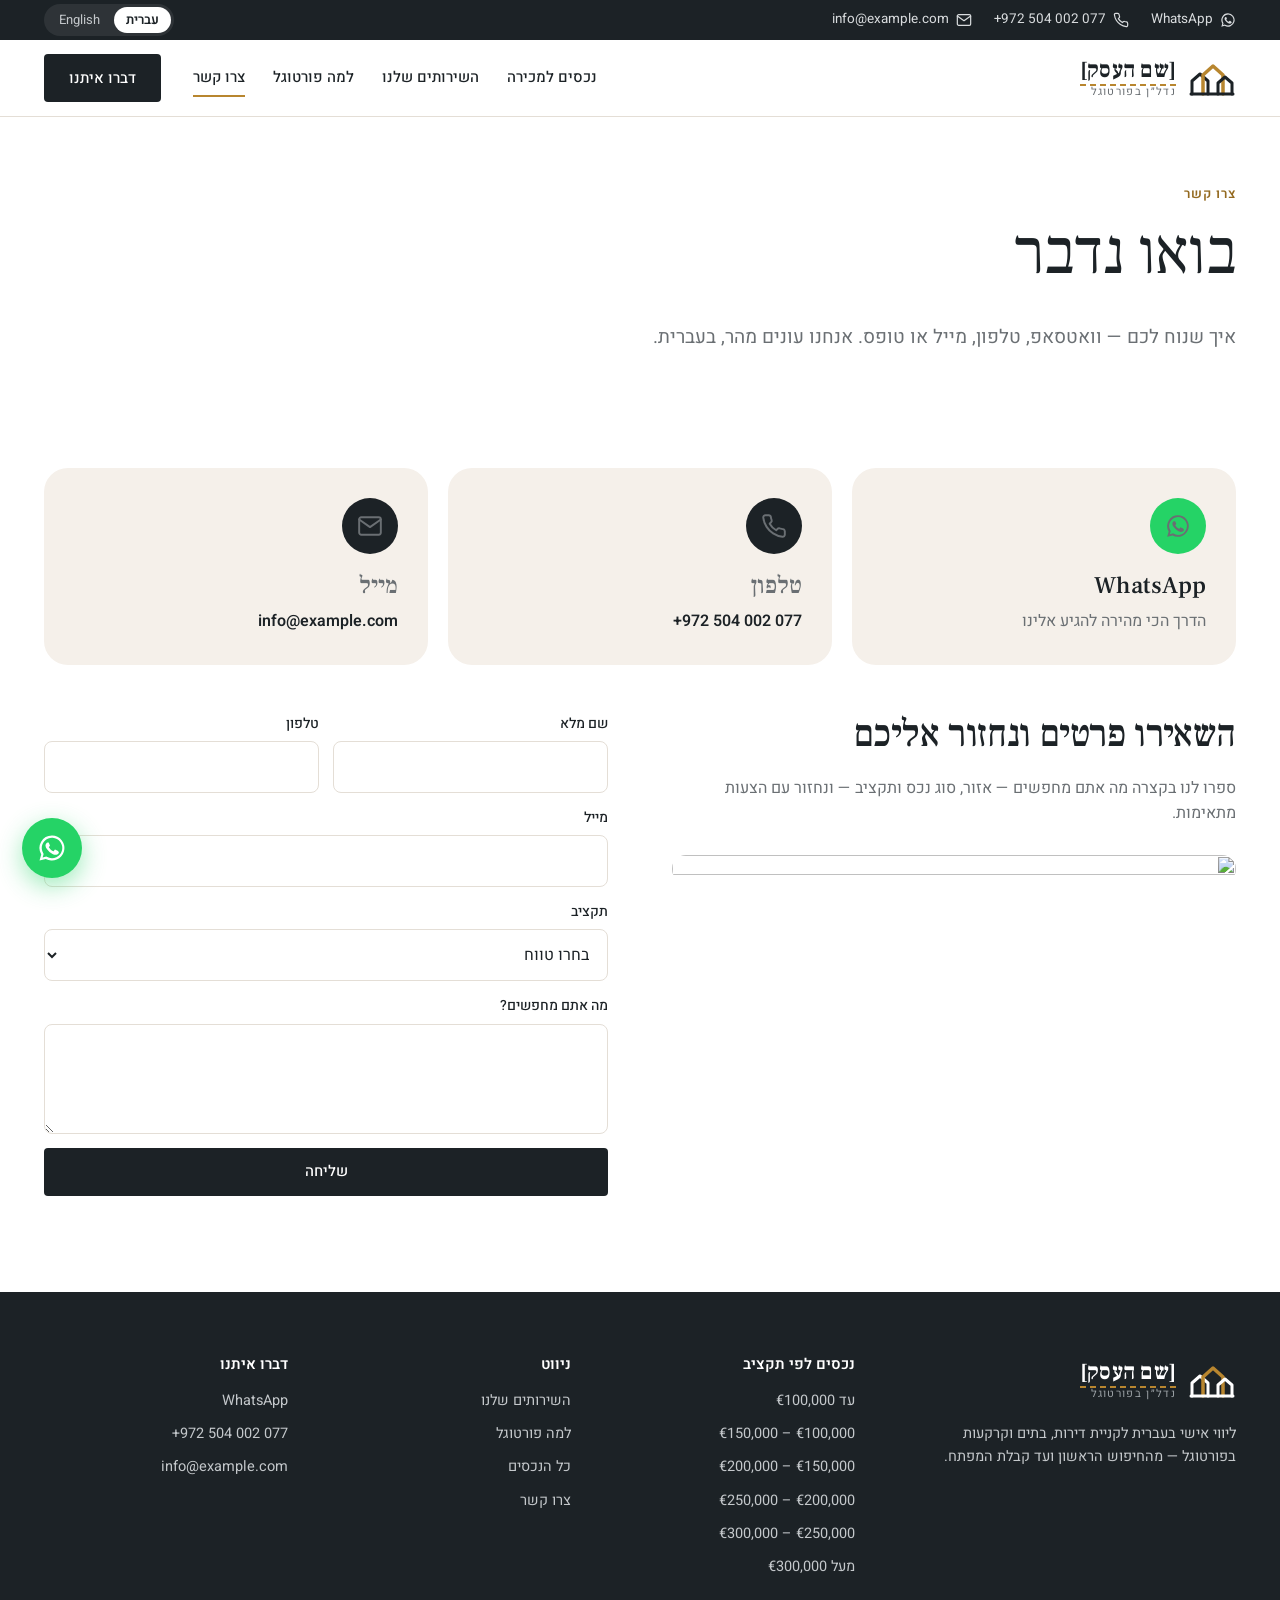
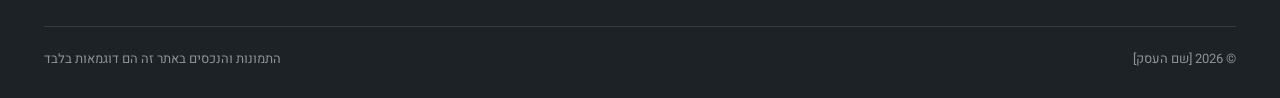
==== contact.html @ 34196637 "Add rooftops logo and browser tab icon Co-Authored-By: Claude Opus 5.5 <noreply@anthropic.com>" ====
<!doctype html>
<html lang="he" dir="rtl">
<head>
  <meta charset="utf-8">
  <meta name="viewport" content="width=device-width, initial-scale=1">
  <meta name="robots" content="noindex, nofollow">  <!-- remove when the site goes live for real -->
  <title>[Business name]</title>
  <script src="js/lang-init.js"></script>
  <link rel="preconnect" href="https://fonts.googleapis.com">
  <link rel="preconnect" href="https://fonts.gstatic.com" crossorigin>
  <link href="https://fonts.googleapis.com/css2?family=Frank+Ruhl+Libre:wght@400;500;700&family=Heebo:wght@300;400;500;600;700&display=swap" rel="stylesheet">
  <link rel="icon" href="images/favicon.svg" type="image/svg+xml">
  <link rel="stylesheet" href="css/style.css">
</head>
<body data-page="contact" data-title-he="צרו קשר" data-title-en="Contact us">
  <div id="site-header"></div>

  <main>
    <section class="page-hero">
      <div class="container">
        <span class="eyebrow"><span data-lang="he">צרו קשר</span><span data-lang="en">Contact</span></span>
        <h1><span data-lang="he">בואו נדבר</span><span data-lang="en">Let's talk</span></h1>
        <p class="lead">
          <span data-lang="he">איך שנוח לכם — וואטסאפ, טלפון, מייל או טופס. אנחנו עונים מהר, בעברית.</span>
          <span data-lang="en">Whatever suits you — WhatsApp, phone, email or the form. We reply quickly.</span>
        </p>
      </div>
    </section>

    <section class="section--tight" style="padding-bottom: 96px">
      <div class="container">
        <div class="contact-actions">
          <a class="contact-action contact-action--wa" href="#" target="_blank" rel="noopener" data-wa-hello>
            <span class="contact-action__icon" data-icon="whatsapp"></span>
            <h3>WhatsApp</h3>
            <span><span data-lang="he">הדרך הכי מהירה להגיע אלינו</span><span data-lang="en">The fastest way to reach us</span></span>
          </a>
          <a class="contact-action" id="phone-link" href="#">
            <span class="contact-action__icon" data-icon="phone"></span>
            <h3><span data-lang="he">טלפון</span><span data-lang="en">Phone</span></h3>
            <span><bdi dir="ltr" id="phone-text"></bdi></span>
          </a>
          <a class="contact-action" id="mail-link" href="#">
            <span class="contact-action__icon" data-icon="mail"></span>
            <h3><span data-lang="he">מייל</span><span data-lang="en">Email</span></h3>
            <span><bdi id="mail-text"></bdi></span>
          </a>
        </div>

        <div class="split" style="align-items: start">
          <div>
            <h2 style="font-size: clamp(28px,3.4vw,38px)"><span data-lang="he">השאירו פרטים ונחזור אליכם</span><span data-lang="en">Leave your details and we'll call you back</span></h2>
            <p class="muted"><span data-lang="he">ספרו לנו בקצרה מה אתם מחפשים — אזור, סוג נכס ותקציב — ונחזור עם הצעות מתאימות.</span><span data-lang="en">Tell us briefly what you're looking for — area, property type and budget — and we'll come back with suitable options.</span></p>
            <img src="https://images.unsplash.com/photo-1585208798174-6cedd86e019a?auto=format&fit=crop&w=1000&q=70" alt="" loading="lazy" style="margin-top: 28px; max-height: 360px">
          </div>

          <form class="form" data-contact novalidate>
            <div class="form__fields">
              <div class="form__row">
                <div class="field">
                  <label for="f-name"><span data-lang="he">שם מלא</span><span data-lang="en">Full name</span></label>
                  <input id="f-name" name="name" required autocomplete="name">
                </div>
                <div class="field">
                  <label for="f-phone"><span data-lang="he">טלפון</span><span data-lang="en">Phone</span></label>
                  <input id="f-phone" name="phone" type="tel" required autocomplete="tel" dir="ltr">
                </div>
              </div>
              <div class="field">
                <label for="f-email"><span data-lang="he">מייל</span><span data-lang="en">Email</span></label>
                <input id="f-email" name="email" type="email" autocomplete="email" dir="ltr">
              </div>
              <div class="field">
                <label for="f-budget"><span data-lang="he">תקציב</span><span data-lang="en">Budget</span></label>
                <select id="f-budget" name="budget"></select>
              </div>
              <div class="field">
                <label for="f-msg"><span data-lang="he">מה אתם מחפשים?</span><span data-lang="en">What are you looking for?</span></label>
                <textarea id="f-msg" name="message"></textarea>
              </div>
              <button class="btn btn--dark btn--block" type="submit"><span data-lang="he">שליחה</span><span data-lang="en">Send</span></button>
            </div>
            <div class="form__done">
              <b><span data-lang="he">תודה! קיבלנו את הפרטים.</span><span data-lang="en">Thank you! We got your details.</span></b><br>
              <span data-lang="he">נחזור אליכם בהקדם.</span><span data-lang="en">We'll get back to you soon.</span>
            </div>
          </form>
        </div>
      </div>
    </section>
  </main>

  <div id="site-footer"></div>

  <script src="js/config.js"></script>
  <script src="js/layout.js"></script>
  <script>
    (function () {
      const S = window.SITE;
      document.getElementById('phone-link').href = 'tel:' + S.phoneHref;
      document.getElementById('phone-text').textContent = S.phone;
      document.getElementById('mail-link').href = 'mailto:' + S.email;
      document.getElementById('mail-text').textContent = S.email;

      const sel = document.getElementById('f-budget');
      const fill = () => {
        const v = sel.value;
        sel.innerHTML = `<option value="">${S.t({ he: 'בחרו טווח', en: 'Choose a range' })}</option>` +
          S.ranges.map((r) => `<option value="${r.id}">${S.rangeLabel(r).replace(/<[^>]+>/g, '')}</option>`).join('');
        sel.value = v;
      };
      fill();
      document.addEventListener('langchange', fill);
    })();
  </script>
</body>
</html>
---- css/style.css ----
/* ==========================================================================
   Site design system
   Chimera of Engel & Völkers (white space, serif headlines, sharp dark CTAs,
   list + map search) and PortugalHomes (warm sand panels, gold accent,
   rounded cards, dark utility bar with WhatsApp, pill buttons).
   ========================================================================== */

:root {
  --ink: #1c2226;
  --ink-2: #2b3439;
  --gold: #b8862f;
  --gold-d: #946a20;
  --gold-soft: #f3e7d1;
  --sand: #f5f0ea;
  --sand-2: #ebe3d8;
  --line: #e4ded6;
  --muted: #6a6f73;
  --bg: #ffffff;
  --wa: #25d366;
  --wa-d: #1da851;
  --r-lg: 24px;
  --r: 14px;
  --r-sm: 8px;
  --shadow: 0 10px 30px rgba(28, 34, 38, .08);
  --shadow-lg: 0 18px 50px rgba(28, 34, 38, .14);
  --serif: 'Frank Ruhl Libre', Georgia, serif;
  --sans: 'Heebo', system-ui, -apple-system, 'Segoe UI', sans-serif;
  --container: 1240px;
}

/* ---------- language switching: <span data-lang="he"> / <span data-lang="en"> */
html[lang="he"] [data-lang="en"],
html[lang="en"] [data-lang="he"] { display: none !important; }

/* ---------- base */
*, *::before, *::after { box-sizing: border-box; }
html { -webkit-text-size-adjust: 100%; scroll-behavior: smooth; }
body {
  margin: 0;
  font-family: var(--sans);
  font-size: 16px;
  line-height: 1.6;
  color: var(--ink);
  background: var(--bg);
  -webkit-font-smoothing: antialiased;
}
img { max-width: 100%; display: block; }
a { color: inherit; text-decoration: none; }
button { font: inherit; color: inherit; cursor: pointer; }
h1, h2, h3, h4 { margin: 0 0 .5em; line-height: 1.15; font-weight: 500; }
h1, h2 { font-family: var(--serif); letter-spacing: -.01em; }
h3, h4 { font-weight: 600; }
p { margin: 0 0 1em; }
bdi { unicode-bidi: isolate; }
:focus-visible { outline: 2px solid var(--gold); outline-offset: 2px; }

.container { width: 100%; max-width: var(--container); margin-inline: auto; padding-inline: 24px; }
.section { padding-block: 80px; }
.section--tight { padding-block: 48px; }
.eyebrow {
  display: inline-block;
  font-size: 13px; font-weight: 600; letter-spacing: .08em; text-transform: uppercase;
  color: var(--gold-d);
  margin-bottom: 12px;
}
.lead { font-size: 19px; color: var(--muted); max-width: 640px; }
.muted { color: var(--muted); }
.flip { display: inline-block; }
[dir="rtl"] .flip { transform: scaleX(-1); }
.icon { width: 20px; height: 20px; flex: none; }

.section-head { display: flex; align-items: end; justify-content: space-between; gap: 24px; margin-bottom: 36px; flex-wrap: wrap; }
.section-head h2 { font-size: clamp(30px, 4vw, 44px); margin: 0; }
.link-underline { font-weight: 500; border-bottom: 2px solid var(--gold); padding-bottom: 2px; white-space: nowrap; }
.link-underline:hover { color: var(--gold-d); }

/* ---------- buttons */
.btn {
  display: inline-flex; align-items: center; justify-content: center; gap: 10px;
  min-height: 48px; padding: 0 24px;
  border: 1px solid transparent; border-radius: 4px;
  font-weight: 500; font-size: 15px; line-height: 1;
  transition: background .2s, color .2s, border-color .2s, transform .2s;
  white-space: nowrap;
}
.btn--dark { background: var(--ink); color: #fff; }
.btn--dark:hover { background: #000; }
.btn--gold { background: var(--gold); color: #fff; }
.btn--gold:hover { background: var(--gold-d); }
.btn--outline { border-color: var(--ink); background: transparent; }
.btn--outline:hover { background: var(--ink); color: #fff; }
.btn--wa { background: var(--wa); color: #fff; }
.btn--wa:hover { background: var(--wa-d); }
.btn--block { width: 100%; }
.btn--sm { min-height: 40px; padding: 0 16px; font-size: 14px; }

/* PortugalHomes-style pill with circular arrow */
.pill {
  display: inline-flex; align-items: center; gap: 14px;
  padding: 6px 6px 6px 22px;
  background: #fff; color: var(--ink);
  border-radius: 999px; font-weight: 500;
  transition: transform .2s;
}
[dir="rtl"] .pill { padding: 6px 22px 6px 6px; }
.pill:hover { transform: translateY(-2px); }
.pill__circle {
  width: 38px; height: 38px; border-radius: 50%;
  display: grid; place-items: center;
  background: var(--gold); color: #fff;
}
.pill--wa .pill__circle { background: var(--wa); }

/* ---------- top utility bar (PortugalHomes) */
.topbar { background: var(--ink); color: #d9dcde; font-size: 13.5px; }
.topbar__in { display: flex; align-items: center; justify-content: space-between; min-height: 40px; gap: 16px; }
.topbar__contact { display: flex; gap: 22px; align-items: center; }
.topbar__contact a { display: inline-flex; align-items: center; gap: 7px; white-space: nowrap; }
.topbar__contact a:hover { color: #fff; }
.topbar__contact .icon { width: 16px; height: 16px; }
.lang-switch { display: inline-flex; gap: 2px; background: rgba(255,255,255,.08); border-radius: 999px; padding: 3px; }
.lang-switch button {
  border: 0; background: transparent; color: #c4c8cb;
  padding: 3px 12px; border-radius: 999px; font-size: 13px;
}
.lang-switch button[aria-pressed="true"] { background: #fff; color: var(--ink); font-weight: 600; }

/* ---------- main nav (Engel & Völkers) */
.header { position: sticky; top: 0; z-index: 1000; background: rgba(255,255,255,.97); backdrop-filter: blur(8px); border-bottom: 1px solid var(--line); }
.nav { display: flex; align-items: center; gap: 32px; min-height: 76px; }
.logo { display: flex; align-items: center; gap: 12px; }
.logo__mark { width: 48px; height: 48px; flex: none; color: var(--ink); }
.logo__text b.is-ph { border-bottom: 2px dashed var(--gold); padding-bottom: 1px; }
.logo__text { display: flex; flex-direction: column; line-height: 1.1; }
.logo__text b { font-family: var(--serif); font-size: 23px; font-weight: 700; letter-spacing: .01em; }
.logo__text small { font-size: 11px; color: var(--muted); letter-spacing: .12em; text-transform: uppercase; }
.nav__links { display: flex; gap: 28px; margin-inline-start: auto; }
.nav__links a { font-size: 15px; font-weight: 500; padding-block: 6px; border-bottom: 2px solid transparent; }
.nav__links a:hover, .nav__links a[aria-current="page"] { border-color: var(--gold); }
.nav__burger { display: none; border: 0; background: transparent; padding: 8px; margin-inline-start: auto; }
.nav__burger .icon { width: 26px; height: 26px; }

/* ---------- hero (Engel & Völkers: big serif + search, slider below) */
.hero { padding-top: 56px; }
.hero h1 { font-size: clamp(40px, 6.4vw, 76px); font-weight: 400; margin-bottom: 14px; }
.hero .lead { margin-bottom: 36px; }

.price-picker { border: 1px solid var(--line); border-radius: var(--r); padding: 22px; background: #fff; box-shadow: var(--shadow); }
.price-picker__label { font-size: 13px; font-weight: 600; letter-spacing: .08em; text-transform: uppercase; color: var(--muted); margin-bottom: 14px; display: flex; align-items: center; gap: 8px; }
.price-picker__label::before { content: ''; width: 20px; height: 2px; background: var(--gold); }
.price-grid { display: grid; grid-template-columns: repeat(6, 1fr); gap: 10px; }
.price-btn {
  display: flex; flex-direction: column; gap: 4px; justify-content: center;
  padding: 16px 14px; min-height: 84px;
  border: 1px solid var(--line); border-radius: var(--r-sm); background: #fff;
  text-align: start;
  transition: border-color .2s, background .2s, transform .2s;
}
.price-btn:hover { border-color: var(--ink); transform: translateY(-2px); }
.price-btn strong { font-size: 15.5px; font-weight: 600; }
.price-btn span { font-size: 13px; color: var(--muted); }
.price-btn[aria-current="true"] { background: var(--ink); border-color: var(--ink); color: #fff; }
.price-btn[aria-current="true"] span { color: #c4c8cb; }

.slider { position: relative; margin-top: 40px; border-radius: var(--r); overflow: hidden; height: clamp(320px, 52vw, 600px); background: var(--sand-2); }
.slide { position: absolute; inset: 0; opacity: 0; transition: opacity 1s ease; }
.slide.is-active { opacity: 1; }
.slide img { width: 100%; height: 100%; object-fit: cover; transform: scale(1.04); transition: transform 7s ease; }
.slide.is-active img { transform: scale(1); }
.slide::after { content: ''; position: absolute; inset: 0; background: linear-gradient(to bottom, rgba(0,0,0,.45), transparent 40%); }
.slide__cap { position: absolute; top: 28px; inset-inline-start: 32px; z-index: 1; color: #fff; }
.slide__cap b { display: block; font-family: var(--serif); font-size: 26px; font-weight: 500; }
.slide__cap span { font-size: 12.5px; letter-spacing: .12em; text-transform: uppercase; opacity: .9; }
.slider__bars { position: absolute; bottom: 22px; inset-inline: 0; display: flex; justify-content: center; gap: 10px; z-index: 2; }
.slider__bars button { width: 56px; height: 18px; border: 0; background: transparent; padding: 8px 0; }
.slider__bars button i { display: block; height: 3px; background: rgba(255,255,255,.45); border-radius: 2px; overflow: hidden; }
.slider__bars button i::after { content: ''; display: block; height: 100%; width: 0; background: #fff; }
.slider__bars button.is-active i::after { animation: bar 6s linear forwards; }
@keyframes bar { to { width: 100%; } }

/* ---------- sand panels + info cards (PortugalHomes) */
.panel { background: var(--sand); border-radius: var(--r-lg); padding: 56px; }
.panel--dark { background: var(--ink); color: #fff; }
.info-grid { display: grid; grid-template-columns: repeat(3, 1fr); gap: 20px; }
.info-card {
  position: relative; display: flex; flex-direction: column;
  min-height: 300px; border-radius: var(--r-lg); overflow: hidden;
  background: var(--sand); padding: 32px;
  transition: transform .25s, box-shadow .25s;
}
.info-card:hover { transform: translateY(-4px); box-shadow: var(--shadow-lg); }
.info-card__num { font-family: var(--serif); font-size: 15px; color: var(--gold-d); margin-bottom: auto; }
.info-card h3 { font-family: var(--serif); font-weight: 500; font-size: 28px; margin: 24px 0 10px; }
.info-card p { color: var(--muted); margin-bottom: 24px; }
.info-card .pill__circle { align-self: flex-end; }
.info-card--img { color: #fff; background: var(--ink); }
.info-card--img img { position: absolute; inset: 0; width: 100%; height: 100%; object-fit: cover; opacity: .55; transition: transform .6s; }
.info-card--img:hover img { transform: scale(1.05); }
.info-card--img > *:not(img) { position: relative; }
.info-card--img p, .info-card--img .info-card__num { color: rgba(255,255,255,.85); }

/* ---------- property cards */
.cards { display: grid; grid-template-columns: repeat(4, 1fr); gap: 20px; }
.card { background: #fff; border-radius: var(--r); overflow: hidden; border: 1px solid var(--line); transition: box-shadow .25s, transform .25s, border-color .25s; display: flex; flex-direction: column; }
.card:hover, .card.is-hover { box-shadow: var(--shadow-lg); border-color: transparent; }
.card > a { display: flex; flex-direction: column; height: 100%; }
.card__body { padding: 18px 18px 20px; display: flex; flex-direction: column; gap: 6px; flex: 1; }
.card__price { font-size: 21px; font-weight: 700; }
.card__title { font-size: 16px; font-weight: 500; margin: 0; }
.card__loc { display: flex; align-items: center; gap: 5px; font-size: 14px; color: var(--muted); }
.card__loc .icon { width: 15px; height: 15px; }
.card__facts { display: flex; gap: 16px; margin-top: auto; padding-top: 12px; border-top: 1px solid var(--line); font-size: 14px; color: var(--ink-2); }
.card__facts span { display: inline-flex; align-items: center; gap: 6px; }
.card__facts .icon { width: 17px; height: 17px; color: var(--gold-d); }

/* mini gallery inside cards */
.gal { position: relative; aspect-ratio: 4 / 3; background: var(--sand-2); overflow: hidden; }
.gal img { position: absolute; inset: 0; width: 100%; height: 100%; object-fit: cover; opacity: 0; transition: opacity .35s; }
.gal img.is-active { opacity: 1; }
.gal__tag { position: absolute; top: 12px; inset-inline-start: 12px; z-index: 2; background: rgba(255,255,255,.95); font-size: 12px; font-weight: 600; padding: 4px 10px; border-radius: 999px; }
.gal__btn {
  position: absolute; top: 50%; z-index: 2; transform: translateY(-50%);
  width: 34px; height: 34px; border-radius: 50%; border: 0;
  background: rgba(255,255,255,.92); display: grid; place-items: center;
  opacity: 0; transition: opacity .2s;
}
.gal__btn .icon { width: 16px; height: 16px; }
.gal__btn--prev { inset-inline-start: 10px; }
.gal__btn--next { inset-inline-end: 10px; }
.gal:hover .gal__btn { opacity: 1; }
.gal__dots { position: absolute; bottom: 10px; inset-inline: 0; display: flex; justify-content: center; gap: 5px; z-index: 2; }
.gal__dots i { width: 6px; height: 6px; border-radius: 50%; background: rgba(255,255,255,.55); }
.gal__dots i.is-active { background: #fff; }
@media (hover: none) { .gal__btn { opacity: 1; } }

/* ---------- CTA band (PortugalHomes) */
.cta-band { display: flex; align-items: center; justify-content: space-between; gap: 24px; flex-wrap: wrap; background: var(--ink); color: #fff; border-radius: var(--r-lg); padding: 40px 48px; }
.cta-band h2 { font-size: clamp(26px, 3.2vw, 36px); margin: 0; font-weight: 400; }
.cta-band h2 em { font-style: normal; color: var(--gold); }
.cta-band__actions { display: flex; gap: 12px; flex-wrap: wrap; }

/* ---------- page hero for inner pages */
.page-hero { padding-block: 64px 48px; }
.page-hero h1 { font-size: clamp(38px, 5.4vw, 64px); font-weight: 400; }
.page-hero--img { position: relative; color: #fff; padding-block: 120px 80px; overflow: hidden; }
.page-hero--img > img { position: absolute; inset: 0; width: 100%; height: 100%; object-fit: cover; }
.page-hero--img::before { content: ''; position: absolute; inset: 0; background: linear-gradient(to top, rgba(20,24,27,.75), rgba(20,24,27,.25)); z-index: 1; }
.page-hero--img .container { position: relative; z-index: 2; }
.page-hero--img .lead { color: rgba(255,255,255,.88); }
.page-hero--img .eyebrow { color: var(--gold-soft); }

/* features / services */
.feature-grid { display: grid; grid-template-columns: repeat(3, 1fr); gap: 20px; }
.feature { background: #fff; border: 1px solid var(--line); border-radius: var(--r); padding: 30px; }
.feature__icon { width: 52px; height: 52px; border-radius: 50%; background: var(--gold-soft); color: var(--gold-d); display: grid; place-items: center; margin-bottom: 20px; }
.feature__icon .icon { width: 24px; height: 24px; }
.feature h3 { font-size: 19px; margin-bottom: 8px; }
.feature p { color: var(--muted); margin: 0; }
.panel .feature { border-color: transparent; }

.split { display: grid; grid-template-columns: 1fr 1fr; gap: 64px; align-items: center; }
.split img { border-radius: var(--r-lg); width: 100%; height: 100%; max-height: 520px; object-fit: cover; }
.checklist { list-style: none; padding: 0; margin: 24px 0 0; display: grid; gap: 18px; }
.checklist li { display: grid; grid-template-columns: 28px 1fr; gap: 14px; }
.checklist li::before { content: '✓'; width: 28px; height: 28px; border-radius: 50%; background: var(--gold); color: #fff; display: grid; place-items: center; font-size: 14px; font-weight: 700; }
.checklist b { display: block; }
.checklist span { color: var(--muted); }

.steps { display: grid; grid-template-columns: repeat(5, 1fr); gap: 16px; counter-reset: step; }
.step { counter-increment: step; padding-top: 22px; border-top: 2px solid rgba(255,255,255,.18); }
.step::before { content: '0' counter(step); display: block; font-family: var(--serif); font-size: 34px; color: var(--gold); margin-bottom: 10px; }
.step h3 { font-size: 18px; margin-bottom: 6px; }
.step p { color: rgba(255,255,255,.7); font-size: 15px; margin: 0; }

.regions { display: grid; grid-template-columns: repeat(3, 1fr); gap: 20px; }
.region { border-radius: var(--r); overflow: hidden; background: #fff; border: 1px solid var(--line); }
.region img { aspect-ratio: 16 / 10; width: 100%; object-fit: cover; }
.region div { padding: 20px 22px 24px; }
.region h3 { font-family: var(--serif); font-weight: 500; font-size: 23px; margin-bottom: 6px; }
.region p { color: var(--muted); margin: 0; font-size: 15px; }

/* team: photo with name beside it */
.team { display: grid; grid-template-columns: repeat(4, 1fr); gap: 20px; }
.member { display: flex; align-items: center; gap: 16px; padding: 16px; border-radius: var(--r-lg); background: var(--sand); }
.member__photo { width: 84px; height: 84px; border-radius: 50%; object-fit: cover; flex: none; }
.member__photo--ph {
  display: grid; place-items: center; align-content: center; gap: 2px;
  background: repeating-linear-gradient(45deg, #fff, #fff 6px, var(--sand-2) 6px, var(--sand-2) 12px);
  border: 2px dashed #b9ada0; color: #9a8e80;
}
.member__photo--ph .icon { width: 30px; height: 30px; }
.member__photo--ph small { font-size: 11px; font-weight: 600; letter-spacing: .06em; text-transform: uppercase; }
.member__name { display: block; font-size: 16px; font-weight: 600; color: #8a7e70; }
.member__role { font-size: 14px; color: var(--muted); }

.note { font-size: 13.5px; color: var(--muted); border-inline-start: 3px solid var(--gold); padding-inline-start: 14px; margin-top: 32px; }

/* ---------- contact */
.contact-actions { display: grid; grid-template-columns: repeat(3, 1fr); gap: 20px; margin-bottom: 48px; }
.contact-action { display: flex; flex-direction: column; gap: 10px; padding: 30px; border-radius: var(--r-lg); background: var(--sand); transition: transform .2s, box-shadow .2s; }
.contact-action:hover { transform: translateY(-3px); box-shadow: var(--shadow); }
.contact-action__icon { width: 56px; height: 56px; border-radius: 50%; display: grid; place-items: center; background: var(--ink); color: #fff; margin-bottom: 8px; }
.contact-action__icon .icon { width: 26px; height: 26px; }
.contact-action--wa .contact-action__icon { background: var(--wa); }
.contact-action h3 { font-family: var(--serif); font-weight: 500; font-size: 24px; margin: 0; }
.contact-action span { color: var(--muted); }
.contact-action bdi { font-weight: 600; color: var(--ink); }

.form { display: grid; gap: 14px; }
.form__row { display: grid; grid-template-columns: 1fr 1fr; gap: 14px; }
.field { display: grid; gap: 6px; }
.field label { font-size: 14px; font-weight: 500; }
.field input, .field select, .field textarea {
  width: 100%; font: inherit; color: inherit;
  padding: 12px 14px; border: 1px solid var(--line); border-radius: var(--r-sm); background: #fff;
}
.field input:focus, .field select:focus, .field textarea:focus { outline: none; border-color: var(--ink); }
.field textarea { min-height: 110px; resize: vertical; }
.form__done { display: none; padding: 18px; border-radius: var(--r-sm); background: #e8f6ee; color: #145c35; }
.form.is-sent .form__done { display: block; }
.form.is-sent .form__fields { display: none; }
.form__fields { display: grid; gap: 14px; }

/* ---------- listings: list + map (Engel & Völkers) */
.listings-bar { border-bottom: 1px solid var(--line); background: #fff; }
.listings-bar__in { padding: 22px 24px 18px; max-width: none; }
.listings-bar h1 { font-size: clamp(28px, 3.4vw, 38px); font-weight: 400; margin-bottom: 14px; }
.chips { display: flex; gap: 8px; overflow-x: auto; scrollbar-width: none; padding-bottom: 2px; }
.chips::-webkit-scrollbar { display: none; }
.chip {
  flex: none; border: 1px solid var(--line); background: #fff; border-radius: 999px;
  padding: 8px 16px; font-size: 14px; font-weight: 500;
  transition: border-color .2s, background .2s, color .2s;
}
.chip:hover { border-color: var(--ink); }
.chip[aria-pressed="true"] { background: var(--ink); border-color: var(--ink); color: #fff; }
.listings-meta { display: flex; justify-content: space-between; align-items: center; margin-top: 14px; font-size: 14px; color: var(--muted); }
.map-toggle { display: none; }

.listings { display: grid; grid-template-columns: minmax(0, 1fr) minmax(0, 1fr); }
.listings__list { padding: 24px; display: grid; grid-template-columns: repeat(2, minmax(0, 1fr)); gap: 20px; align-content: start; }
.listings__map { position: sticky; top: 77px; height: calc(100vh - 77px); }
#map { width: 100%; height: 100%; background: var(--sand-2); }
/* soften OSM colours toward the calm Engel & Völkers map look */
.empty { grid-column: 1 / -1; text-align: center; padding: 60px 20px; background: var(--sand); border-radius: var(--r); }

/* map price pins */
.pin-wrap { background: none; border: 0; }
.pin {
  position: absolute; left: 0; top: 0; transform: translate(-50%, -100%);
  background: var(--ink); color: #fff; font: 600 13px/1 var(--sans);
  padding: 7px 11px; border-radius: 999px; white-space: nowrap;
  border: 2px solid #fff;
  box-shadow: 0 4px 12px rgba(0,0,0,.3);
  transition: background .15s, transform .15s;
}
.pin::after { content: ''; position: absolute; left: 50%; bottom: -7px; margin-left: -6px; border: 6px solid transparent; border-bottom: 0; border-top-color: var(--ink); }
.pin.is-active { background: var(--gold); transform: translate(-50%, -100%) scale(1.12); }
.pin.is-active::after { border-top-color: var(--gold); }

/* tile colour treatments for some map styles */
.tiles--sand .leaflet-tile-pane { filter: sepia(.45) saturate(1.25) hue-rotate(-10deg) brightness(1.02); }
.tiles--muted .leaflet-tile-pane { filter: saturate(.4) brightness(1.04) contrast(.95); }

/* group bubbles (when zoomed out) */
.cluster-wrap { background: none; border: 0; }
.cluster {
  display: grid; place-items: center; border-radius: 50%;
  background: var(--gold); color: #fff; font: 700 15px/1 var(--sans);
  border: 3px solid #fff;
  box-shadow: 0 0 0 6px rgba(184, 134, 47, .35), 0 6px 16px rgba(0,0,0,.25);
  transition: transform .15s, background .15s;
}
.cluster:hover, .cluster.is-active { background: var(--ink); transform: scale(1.1); box-shadow: 0 0 0 6px rgba(28, 34, 38, .3), 0 6px 16px rgba(0,0,0,.25); }
.leaflet-popup-content-wrapper { border-radius: var(--r); padding: 0; overflow: hidden; }
.leaflet-popup-content { margin: 0; width: 240px !important; font-family: var(--sans); }
.popup img { width: 100%; height: 140px; object-fit: cover; }
.popup div { padding: 12px 14px 14px; }
.popup b { display: block; font-size: 17px; }
.popup span { display: block; font-size: 13.5px; color: var(--muted); margin-bottom: 8px; }
.popup a { font-weight: 600; font-size: 13.5px; color: var(--gold-d); }

/* ---------- property page */
.crumbs { display: flex; gap: 8px; flex-wrap: wrap; font-size: 14px; color: var(--muted); padding-block: 22px; }
.crumbs a:hover { color: var(--ink); text-decoration: underline; }
.prop-head { display: flex; justify-content: space-between; align-items: end; gap: 24px; flex-wrap: wrap; margin-bottom: 24px; }
.prop-head h1 { font-size: clamp(30px, 4vw, 46px); font-weight: 400; margin-bottom: 8px; }
.prop-head__loc { display: flex; align-items: center; gap: 6px; color: var(--muted); }
.prop-head__price { font-size: clamp(26px, 3vw, 34px); font-weight: 700; }
.prop-head__ref { font-size: 13px; color: var(--muted); text-align: end; }

.pgal { display: grid; grid-template-columns: 2fr 1fr 1fr; grid-template-rows: 1fr 1fr; gap: 10px; height: clamp(300px, 46vw, 540px); border-radius: var(--r); overflow: hidden; position: relative; }
.pgal button { border: 0; padding: 0; background: var(--sand-2); overflow: hidden; }
.pgal button:first-child { grid-row: 1 / 3; }
.pgal img { width: 100%; height: 100%; object-fit: cover; transition: transform .5s; }
.pgal button:hover img { transform: scale(1.04); }
.pgal__all { position: absolute; bottom: 16px; inset-inline-end: 16px; }
.pgal__all.btn { background: #fff; border-color: #fff; color: var(--ink); }

.prop-body { display: grid; grid-template-columns: minmax(0, 1fr) 380px; gap: 56px; padding-block: 48px 80px; }
.facts { display: flex; flex-wrap: wrap; gap: 1px; background: var(--line); border: 1px solid var(--line); border-radius: var(--r); overflow: hidden; margin-bottom: 40px; }
.fact { background: #fff; padding: 18px 20px; flex: 1 1 140px; }
.fact span { display: flex; align-items: center; gap: 6px; font-size: 13px; color: var(--muted); }
.fact span .icon { width: 16px; height: 16px; color: var(--gold-d); }
.fact b { font-size: 18px; font-weight: 600; }
.prop-body h2 { font-size: 28px; margin-top: 8px; }
.prop-desc { font-size: 17px; margin-bottom: 40px; }
.prop-map { height: clamp(240px, 45vw, 340px); border-radius: var(--r); overflow: hidden; border: 1px solid var(--line); }

.aside-card { position: sticky; top: 100px; border: 1px solid var(--line); border-radius: var(--r-lg); padding: 28px; box-shadow: var(--shadow); background: #fff; }
.aside-card h3 { font-family: var(--serif); font-size: 24px; font-weight: 500; margin-bottom: 4px; }
.aside-card > p { color: var(--muted); font-size: 15px; }
.aside-card__btns { display: grid; gap: 10px; margin-bottom: 22px; }
.divider { display: flex; align-items: center; gap: 12px; font-size: 13px; color: var(--muted); margin-bottom: 18px; }
.divider::before, .divider::after { content: ''; flex: 1; height: 1px; background: var(--line); }

/* lightbox */
.lightbox { position: fixed; inset: 0; z-index: 3000; background: rgba(12,14,16,.95); display: none; align-items: center; justify-content: center; }
.lightbox.is-open { display: flex; }
.lightbox img { max-width: 90vw; max-height: 82vh; object-fit: contain; border-radius: 4px; }
.lightbox__btn { position: absolute; border: 0; width: 52px; height: 52px; border-radius: 50%; background: rgba(255,255,255,.12); color: #fff; display: grid; place-items: center; }
.lightbox__btn:hover { background: rgba(255,255,255,.25); }
.lightbox__prev { inset-inline-start: 24px; top: 50%; transform: translateY(-50%); }
.lightbox__next { inset-inline-end: 24px; top: 50%; transform: translateY(-50%); }
.lightbox__close { top: 20px; inset-inline-end: 20px; }
.lightbox__count { position: absolute; bottom: 24px; color: #fff; font-size: 14px; }

/* ---------- footer */
.footer { background: var(--ink); color: #c4c8cb; padding-block: 64px 28px; margin-top: 0; }
.footer__grid { display: grid; grid-template-columns: 1.4fr 1fr 1fr 1fr; gap: 40px; }
.footer .logo__text small { color: #9aa0a4; }
.footer .logo__text b { color: #fff; }
.footer .logo__mark { color: #fff; }
.footer h4 { color: #fff; font-size: 15px; margin-bottom: 16px; }
.footer ul { list-style: none; margin: 0; padding: 0; display: grid; gap: 10px; font-size: 14.5px; }
.footer a:hover { color: #fff; }
.footer p { font-size: 14.5px; margin-top: 18px; max-width: 320px; }
.footer__bottom { border-top: 1px solid rgba(255,255,255,.12); margin-top: 48px; padding-top: 22px; font-size: 13px; display: flex; justify-content: space-between; gap: 16px; flex-wrap: wrap; color: #8d9397; }

/* floating WhatsApp */
.wa-float {
  position: fixed; bottom: 22px; inset-inline-end: 22px; z-index: 2000;
  width: 60px; height: 60px; border-radius: 50%; background: var(--wa); color: #fff;
  display: grid; place-items: center; box-shadow: 0 8px 24px rgba(37,211,102,.45);
  transition: transform .2s;
}
.wa-float:hover { transform: scale(1.07); }
.wa-float .icon { width: 30px; height: 30px; }

/* ==========================================================================
   Responsive
   ========================================================================== */
@media (max-width: 1100px) {
  .price-grid { grid-template-columns: repeat(3, 1fr); }
  .cards, .team { grid-template-columns: repeat(2, 1fr); }
  .steps { grid-template-columns: repeat(3, 1fr); row-gap: 32px; }
  .prop-body { grid-template-columns: 1fr; gap: 40px; }
  .aside-card { position: static; }
  .listings__list { grid-template-columns: 1fr; }
  .footer__grid { grid-template-columns: 1fr 1fr; }
}

@media (max-width: 860px) {
  .nav { min-height: 64px; gap: 16px; }
  .nav__burger { display: block; }
  .nav__cta { display: none; }
  .nav__links {
    display: none; position: absolute; top: 100%; inset-inline: 0;
    flex-direction: column; gap: 0; background: #fff; border-bottom: 1px solid var(--line);
    padding: 8px 24px 20px; box-shadow: var(--shadow);
  }
  .nav__links.is-open { display: flex; }
  .nav__links a { padding-block: 14px; border-bottom: 1px solid var(--line); }
  .topbar__contact .hide-sm { display: none; }

  .section { padding-block: 56px; }
  .panel { padding: 32px 22px; }
  .info-grid, .feature-grid, .regions, .contact-actions { grid-template-columns: 1fr; }
  .info-card { min-height: 240px; }
  .split { grid-template-columns: 1fr; gap: 32px; }
  .cta-band { padding: 32px 24px; }
  .steps { grid-template-columns: 1fr 1fr; }
  .form__row { grid-template-columns: 1fr; }

  /* listings on phones: list OR full-height map, switched by a floating pill */
  .listings-bar { position: sticky; top: 64px; z-index: 900; }
  .listings-bar__in { padding: 14px 16px 12px; }
  .listings-bar h1 { font-size: 22px; margin-bottom: 10px; }
  .listings-meta { margin-top: 8px; }
  .listings { grid-template-columns: 1fr; }
  .listings__map { display: none; position: static; height: calc(100dvh - 64px - var(--bar-h, 150px)); }
  body.show-map .listings__map { display: block; }
  body.show-map .listings__list,
  body.show-map .footer { display: none; }
  .listings__list { padding: 16px 16px 96px; }
  .map-toggle {
    display: inline-flex; position: fixed; z-index: 1500; bottom: 24px; left: 50%; transform: translateX(-50%);
    min-height: 48px; padding: 0 22px; border-radius: 999px; border: 0;
    background: var(--ink); color: #fff; box-shadow: 0 8px 24px rgba(0,0,0,.3);
  }
  .map-toggle:hover { background: #000; color: #fff; }
  .leaflet-popup-content { width: 210px !important; }
  .popup img { height: 110px; }

  .pgal { grid-template-columns: 1fr 1fr; grid-template-rows: 2fr 1fr; }
  .pgal button:first-child { grid-row: auto; grid-column: 1 / 3; }
  .pgal button:nth-child(n+4) { display: none; }
}

@media (max-width: 560px) {
  .container { padding-inline: 16px; }
  .price-grid { grid-template-columns: 1fr 1fr; }
  .price-picker { padding: 16px; }
  .cards, .team { grid-template-columns: 1fr; }
  .steps { grid-template-columns: 1fr; }
  .footer__grid { grid-template-columns: 1fr; }
  .slide__cap { inset-inline-start: 20px; top: 20px; }
  .topbar__contact { gap: 14px; }
  .topbar__contact .hide-xs { display: none; }
  .lightbox__prev { inset-inline-start: 8px; }
  .lightbox__next { inset-inline-end: 8px; }
}
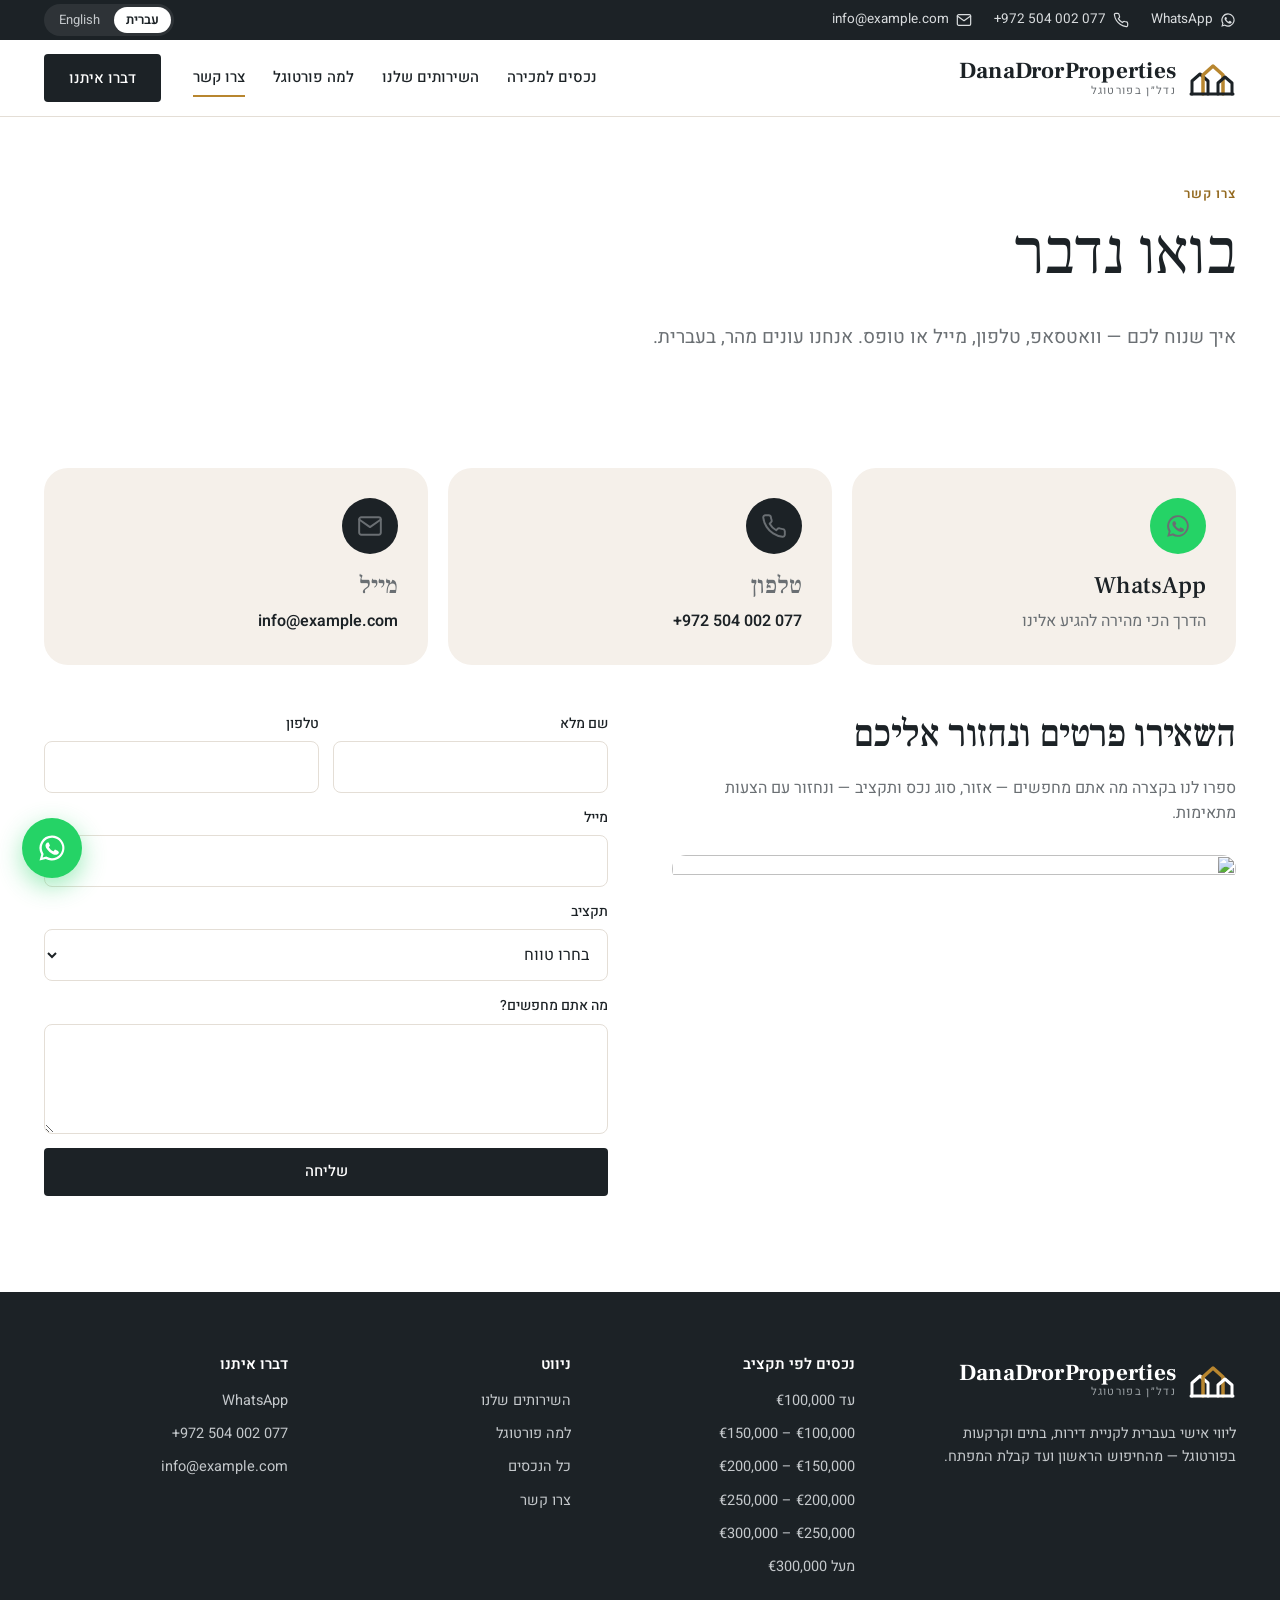
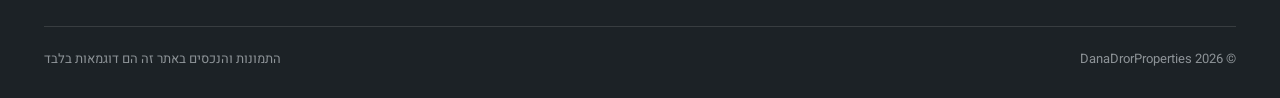
==== commit d9c81355: "Set business name to DanaDrorProperties Co-Authored-By: Claude Opus 5.5 <noreply@anthropic.com>" ====
--- a/contact.html
+++ b/contact.html
@@ -4,7 +4,7 @@
   <meta charset="utf-8">
   <meta name="viewport" content="width=device-width, initial-scale=1">
   <meta name="robots" content="noindex, nofollow">  <!-- remove when the site goes live for real -->
-  <title>[Business name]</title>
+  <title>DanaDrorProperties</title>
   <script src="js/lang-init.js"></script>
   <link rel="preconnect" href="https://fonts.googleapis.com">
   <link rel="preconnect" href="https://fonts.gstatic.com" crossorigin>
--- a/css/style.css
+++ b/css/style.css
@@ -130,7 +130,6 @@
 .nav { display: flex; align-items: center; gap: 32px; min-height: 76px; }
 .logo { display: flex; align-items: center; gap: 12px; }
 .logo__mark { width: 48px; height: 48px; flex: none; color: var(--ink); }
-.logo__text b.is-ph { border-bottom: 2px dashed var(--gold); padding-bottom: 1px; }
 .logo__text { display: flex; flex-direction: column; line-height: 1.1; }
 .logo__text b { font-family: var(--serif); font-size: 23px; font-weight: 700; letter-spacing: .01em; }
 .logo__text small { font-size: 11px; color: var(--muted); letter-spacing: .12em; text-transform: uppercase; }
@@ -520,3 +519,8 @@
   .lightbox__prev { inset-inline-start: 8px; }
   .lightbox__next { inset-inline-end: 8px; }
 }
+
+@media (max-width: 400px) {
+  .header .logo__text b { font-size: 19px; }
+  .header .logo__mark { width: 40px; height: 40px; }
+}
